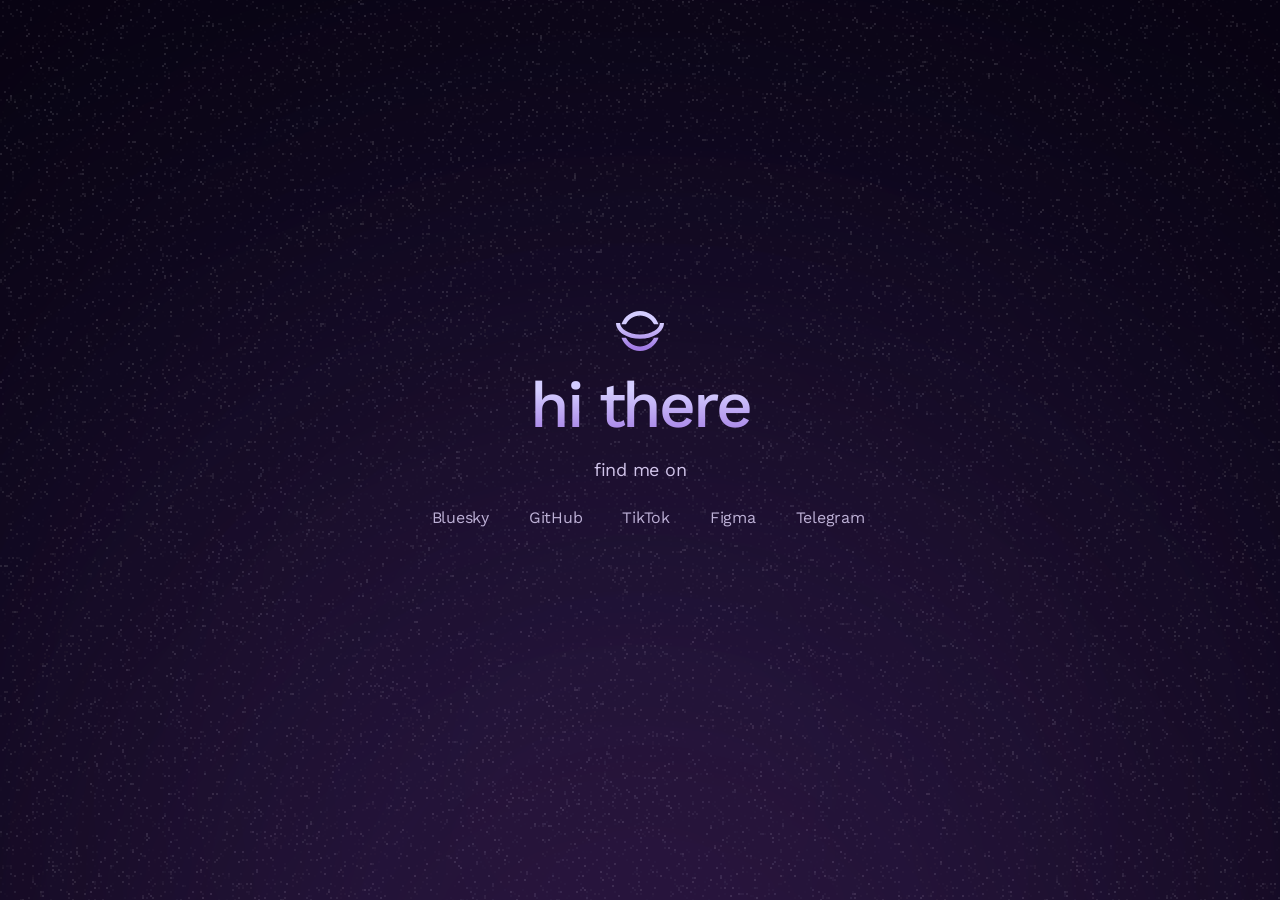
==== index.html @ 8977cb61 "double the https:// double the fun" ====
<!DOCTYPE html>
<html lang="en">
<!--TODO: try and make this in a JS framework or die -->
<head>
    <meta charset="UTF-8">
    <meta name="viewport" content="width=device-width, initial-scale=1.0">
    <title>hello internet</title>
    <link rel="stylesheet" href="style.css">
    <link href="fontawesome.css" rel="stylesheet">
    <link href="brands.css" rel="stylesheet">
    <link href="solid.css" rel="stylesheet">
    <link rel="stylesheet" href="https://fonts.googleapis.com/css2?family=Material+Symbols+Outlined:opsz,wght,FILL,GRAD@20..48,100..700,0..1,-50..200">
</head>
<body>
    <div class="container">
        <img class="logo" src="stellaris.svg" aria-label="logo">
        <h1 class="soon">hi there</h1>
        <p class="landingtext">find me on</p>
        <div class="btn-container">
            <a href="https://bsky.app/profile/orb.gay">
                <div class="bluesky-link btn btn-active">
                    <i class="fa-brands fa-bluesky"></i>
                    <p>Bluesky</p>
                </div>
            </a>
            <a href="https://github.com/blahajcoding">
                <div class="github-link btn btn-active">
                    <i class="fa-brands fa-github"></i>
                    <p>GitHub</p>
                </div>
            </a>
            <a href="https://www.tiktok.com/@gayorb">
                <div class="tiktok-link btn btn-active">
                    <i class="fa-brands fa-tiktok"></i>
                    <p>TikTok</p>
                </div>
            </a>
            <a href="https://https://www.figma.com/@orbdesigns">
                <div class="figma-link btn btn-active">
                    <i class="fa-brands fa-figma"></i>
                    <p>Figma</p>
                </div>
            </a>
            <a href="https://t.me/enbyorb">
                <div class="figma-link btn btn-active">
                    <i class="fa-brands fa-telegram"></i>
                    <p>Telegram</p>
                </div>
            </a>
        </div>
    </div>
</body>
</html>
---- style.css ----
@import url('https://fonts.cdnfonts.com/css/redaction');
@import url('https://fonts.googleapis.com/css2?family=DM+Mono:ital,wght@0,300;0,400;0,500;1,300;1,400;1,500&display=swap');
@import url('https://fonts.googleapis.com/css2?family=DM+Sans:ital,opsz,wght@0,9..40,100..1000;1,9..40,100..1000&display=swap');
@import url('https://fonts.googleapis.com/css2?family=Work+Sans:ital,wght@0,100..900;1,100..900&display=swap');

body {
    background-image: url("bg.svg");
    color: rgba(229, 216, 255, 0.9);
    font-family: "Work Sans", sans-serif;
    overflow: hidden;
    transition: all 0.5s cubic-bezier(0.02, 0.01, 0.21, 1) allow-discrete;
    background-repeat: no-repeat;
    background-size: auto;
    background-position: center;
    letter-spacing: -0.25px;
}

h1 {
    font-size: 64px;
    margin: 0;
    background-image: linear-gradient(180deg, #D4CDFF 30.77%, #A27CE4 91.35%);
    background-clip: text;
    -webkit-background-clip: text;
    -webkit-text-fill-color: transparent;
    letter-spacing: -0.2rem;
    font-weight: 500;
    animation: weight 0.7s 0.75s cubic-bezier(0.02, 0.01, 0.21, 1) forwards;
    opacity: 0;
    transform: translate3d(0, 100%, 0);
    transition: all 0.5s cubic-bezier(0.02, 0.01, 0.21, 1) allow-discrete;
}

.landingtext {
    font-size: 18px;
    margin: 0;
    animation: fadeIn 0.5s 0.75s cubic-bezier(0.02, 0.01, 0.21, 1) forwards;
    opacity: 0;
    transform: translate3d(0, 100%, 0);

}

.container {
    padding: 48px;
    display: flex;
    flex-direction: column;
    height: 82vh;
    gap: 16px;
    justify-content: center;
    flex-basis: auto;
    align-items: center;
}

.logo {
    width: 48px;
    transform: scale(2) translate3d(0, 100%, 0);
    animation: scale 0.5s 0.2s cubic-bezier(0.02, 0.01, 0.21, 1) forwards;
}

.btn {
    color: rgba(229, 216, 255, 0.8);
    border: none;
    font-size: 16px;
    padding: 12px 0;
    background-color: transparent;
    display: flex;
    justify-content: center;
    gap: 16px;
    align-items: center;
    transition: all 0.5s cubic-bezier(0.02, 0.01, 0.21, 1) allow-discrete;
}

.btn:hover {
    border-bottom: 4px solid;
    border-color: rgb(242, 235, 255);
    -moz-box-sizing: border-box;
    -webkit-box-sizing: border-box;
    box-sizing: border-box;
    color: rgb(242, 235, 255);
}

.btn-container {
    display: flex;
    gap: 24px;
    width: 82vw;
    flex-wrap: wrap;
    align-items: center;
    row-gap: 0px;
    justify-content: center;
    animation: peekaboo 0.5s 1s cubic-bezier(0.02, 0.01, 0.21, 1) forwards;
    opacity: 0;
    transition: all 0.5s cubic-bezier(0.02, 0.01, 0.21, 1) allow-discrete;
}

a {
    text-decoration: none;
}

p {
    margin: 0;
}

@keyframes fadeIn {
    from {
      opacity: 0;
      filter: blur(24px);
      transform: translate3d(0, 100%, 0);
    }
    to {
        opacity: 1;
        filter: blur(0px);
        transform: translate3d(0, 0, 0);
    }
}

@keyframes weight {
    from {
        opacity: 0;
        font-weight: 200;
        filter: blur(24px);
        transform: translate3d(0, 100%, 0);
    }
    to {
        opacity: 1;
        filter: blur(0px);
        transform: translate3d(0, 0, 0);
    }
}

@keyframes scale {
    from {
        transform: scale(2) translate3d(0, 100%, 0);
      
    }
    to {
        transform: scale(1) translate3d(0, 0, 0);
    }
}


@media (max-width: 500px) {
.container { 
  align-items: center;
  padding: 32px;
}
h1 {
  text-align: center;
  font-size: 48px;
}
.btn-container {
    justify-content: center;
}
}

.preview-image {
  width: 320px;
  border-radius: 8px;
}

.preview-card {
  display: none;
  flex-direction: column;
  gap: 12px;
  background-color: rgba(255, 255, 255, 0.08);
  width: fit-content;
  padding: 12px;
  border-radius: 16px;
  border: solid;
  border-width: 1px;
  border-color: rgba(255, 255, 255, 0.08);
}

.preview-title, .preview-description {
  margin: 0;
  font-family: "DM Sans";
}

.preview-description {
  color: rgba(255, 255, 255, 0.64);
  width: 320px;
  font-size: 16px;
}

div.bluesky-link:hover + div.bluesky-card {
  flex-direction: row;
}

.visible {
    display: flex;
}

@keyframes peekaboo {
    from {
        opacity: 0;
        filter: blur(24px);
      
    }
    to {
        opacity: 1;
    }
}
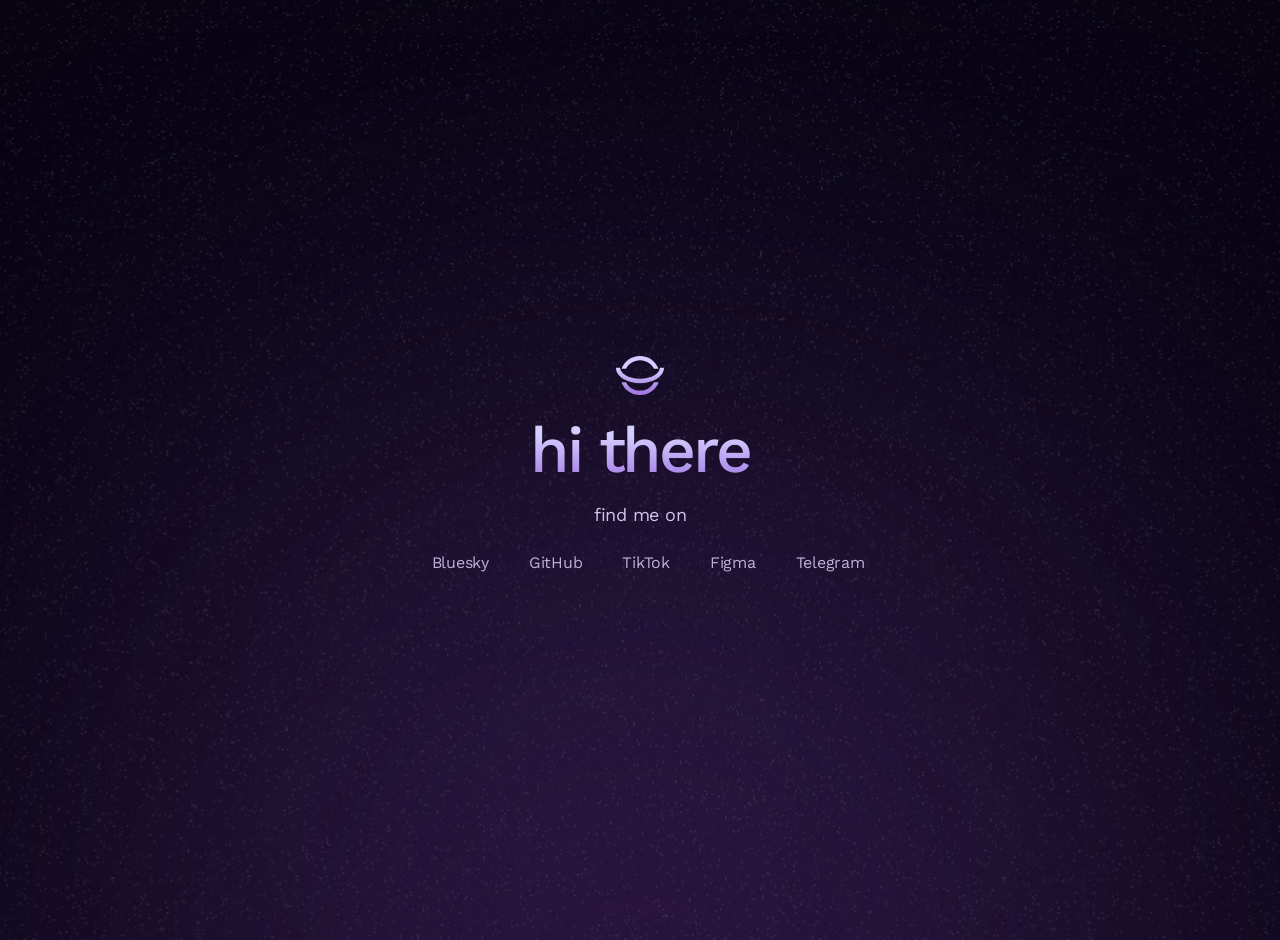
==== commit ffa888f5: "Seamlessly preload background and fonts" ====
--- a/index.html
+++ b/index.html
@@ -10,6 +10,8 @@
     <link href="brands.css" rel="stylesheet">
     <link href="solid.css" rel="stylesheet">
     <link rel="stylesheet" href="https://fonts.googleapis.com/css2?family=Material+Symbols+Outlined:opsz,wght,FILL,GRAD@20..48,100..700,0..1,-50..200">
+    <link rel="preload" href="bg.svg">
+    <link rel="preload" href="https://fonts.googleapis.com/css2?family=Work+Sans:ital,wght@0,100..900;1,100..900&display=swap">
 </head>
 <body>
     <div class="container">
@@ -35,14 +37,14 @@
                     <p>TikTok</p>
                 </div>
             </a>
-            <a href="https://https://www.figma.com/@orbdesigns">
+            <a href="https://www.figma.com/@orbdesigns">
                 <div class="figma-link btn btn-active">
                     <i class="fa-brands fa-figma"></i>
                     <p>Figma</p>
                 </div>
             </a>
             <a href="https://t.me/enbyorb">
-                <div class="figma-link btn btn-active">
+                <div class="tg-link btn btn-active">
                     <i class="fa-brands fa-telegram"></i>
                     <p>Telegram</p>
                 </div>
--- a/style.css
+++ b/style.css
@@ -1,6 +1,3 @@
-@import url('https://fonts.cdnfonts.com/css/redaction');
-@import url('https://fonts.googleapis.com/css2?family=DM+Mono:ital,wght@0,300;0,400;0,500;1,300;1,400;1,500&display=swap');
-@import url('https://fonts.googleapis.com/css2?family=DM+Sans:ital,opsz,wght@0,9..40,100..1000;1,9..40,100..1000&display=swap');
 @import url('https://fonts.googleapis.com/css2?family=Work+Sans:ital,wght@0,100..900;1,100..900&display=swap');
 
 body {
@@ -10,7 +7,7 @@
     overflow: hidden;
     transition: all 0.5s cubic-bezier(0.02, 0.01, 0.21, 1) allow-discrete;
     background-repeat: no-repeat;
-    background-size: auto;
+    background-size: cover;
     background-position: center;
     letter-spacing: -0.25px;
 }
@@ -24,7 +21,7 @@
     -webkit-text-fill-color: transparent;
     letter-spacing: -0.2rem;
     font-weight: 500;
-    animation: weight 0.7s 0.75s cubic-bezier(0.02, 0.01, 0.21, 1) forwards;
+    animation: weight 0.7s 0.75s cubic-bezier(0.35, 0.11, 0.27, 1.04) forwards;
     opacity: 0;
     transform: translate3d(0, 100%, 0);
     transition: all 0.5s cubic-bezier(0.02, 0.01, 0.21, 1) allow-discrete;
@@ -33,7 +30,7 @@
 .landingtext {
     font-size: 18px;
     margin: 0;
-    animation: fadeIn 0.5s 0.75s cubic-bezier(0.02, 0.01, 0.21, 1) forwards;
+    animation: fadeIn 0.5s 0.8s cubic-bezier(0.02, 0.01, 0.21, 1) forwards;
     opacity: 0;
     transform: translate3d(0, 100%, 0);
 
@@ -43,7 +40,7 @@
     padding: 48px;
     display: flex;
     flex-direction: column;
-    height: 82vh;
+    height: 92vh;
     gap: 16px;
     justify-content: center;
     flex-basis: auto;
@@ -53,7 +50,7 @@
 .logo {
     width: 48px;
     transform: scale(2) translate3d(0, 100%, 0);
-    animation: scale 0.5s 0.2s cubic-bezier(0.02, 0.01, 0.21, 1) forwards;
+    animation: scale 0.75s 0.2s cubic-bezier(0.215, 0.61, 0.355, 1) forwards;
 }
 
 .btn {
@@ -86,7 +83,7 @@
     align-items: center;
     row-gap: 0px;
     justify-content: center;
-    animation: peekaboo 0.5s 1s cubic-bezier(0.02, 0.01, 0.21, 1) forwards;
+    animation: peekaboo 0.75s 1.1s cubic-bezier(0.215, 0.61, 0.355, 1) forwards;
     opacity: 0;
     transition: all 0.5s cubic-bezier(0.02, 0.01, 0.21, 1) allow-discrete;
 }
@@ -197,4 +194,5 @@
     to {
         opacity: 1;
     }
-}+}
+
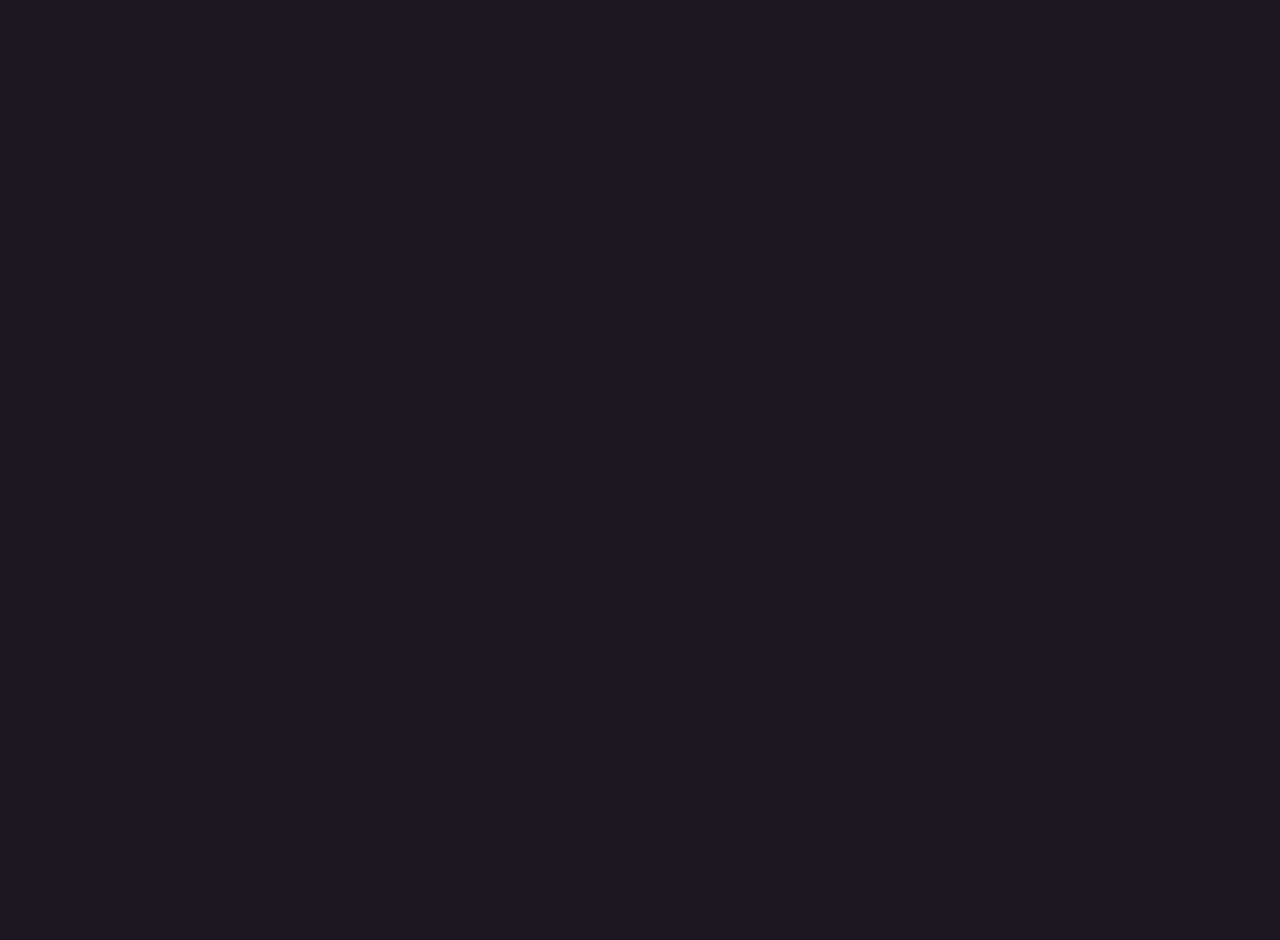
==== commit e5d65d73: "Fix alignment issues (+ slight issue with the projects grid)" ====
--- a/index.html
+++ b/index.html
@@ -1,6 +1,7 @@
 <!DOCTYPE html>
 <html lang="en">
 <!--TODO: try and make this in a JS framework or die -->
+
 <head>
     <meta charset="UTF-8">
     <meta name="viewport" content="width=device-width, initial-scale=1.0">
@@ -9,48 +10,20 @@
     <link href="fontawesome.css" rel="stylesheet">
     <link href="brands.css" rel="stylesheet">
     <link href="solid.css" rel="stylesheet">
-    <link rel="stylesheet" href="https://fonts.googleapis.com/css2?family=Material+Symbols+Outlined:opsz,wght,FILL,GRAD@20..48,100..700,0..1,-50..200">
-    <link rel="preload" href="bg.svg">
-    <link rel="preload" href="https://fonts.googleapis.com/css2?family=Work+Sans:ital,wght@0,100..900;1,100..900&display=swap">
+    <link rel="stylesheet"
+        href="https://fonts.googleapis.com/css2?family=Material+Symbols+Outlined:opsz,wght,FILL,GRAD@20..48,100..700,0..1,-50..200">
+    <link rel="preload"
+        href="https://fonts.googleapis.com/css2?family=Work+Sans:ital,wght@0,100..900;1,100..900&display=swap">
+    <link rel="stylesheet" href="https://cdn.jsdelivr.net/npm/@tabler/icons-webfont@latest/dist/tabler-icons.min.css" />
+    <script src="https://cdn.jsdelivr.net/npm/htmx.org@2.0.8/dist/htmx.min.js"></script>
 </head>
+
 <body>
     <div class="container">
-        <img class="logo" src="stellaris.svg" aria-label="logo">
-        <h1 class="soon">hi there</h1>
-        <p class="landingtext">find me on</p>
-        <div class="btn-container">
-            <a href="https://bsky.app/profile/orb.gay">
-                <div class="bluesky-link btn btn-active">
-                    <i class="fa-brands fa-bluesky"></i>
-                    <p>Bluesky</p>
-                </div>
-            </a>
-            <a href="https://github.com/blahajcoding">
-                <div class="github-link btn btn-active">
-                    <i class="fa-brands fa-github"></i>
-                    <p>GitHub</p>
-                </div>
-            </a>
-            <a href="https://www.tiktok.com/@gayorb">
-                <div class="tiktok-link btn btn-active">
-                    <i class="fa-brands fa-tiktok"></i>
-                    <p>TikTok</p>
-                </div>
-            </a>
-            <a href="https://www.figma.com/@orbdesigns">
-                <div class="figma-link btn btn-active">
-                    <i class="fa-brands fa-figma"></i>
-                    <p>Figma</p>
-                </div>
-            </a>
-            <a href="https://t.me/enbyorb">
-                <div class="tg-link btn btn-active">
-                    <i class="fa-brands fa-telegram"></i>
-                    <p>Telegram</p>
-                </div>
-            </a>
+        <div class="contents slide-content" hx-get="/contents/home.html" hx-swap="innerHTML" hx-trigger="load">
+
         </div>
     </div>
 </body>
-</html>
 
+</html>
--- a/style.css
+++ b/style.css
@@ -1,39 +1,29 @@
-@import url('https://fonts.googleapis.com/css2?family=Work+Sans:ital,wght@0,100..900;1,100..900&display=swap');
+@import url("fonts/not-inter-variable/not-inter-variable.css");
 
 body {
-    background-image: url("bg.svg");
-    color: rgba(229, 216, 255, 0.9);
-    font-family: "Work Sans", sans-serif;
+    color: #ECD1FF;
+    font-family: "Not Inter Variable", sans-serif;
     overflow: hidden;
-    transition: all 0.5s cubic-bezier(0.02, 0.01, 0.21, 1) allow-discrete;
+    transition: all 0.32s cubic-bezier(0.02, 0.01, 0.21, 1) allow-discrete;
     background-repeat: no-repeat;
     background-size: cover;
     background-position: center;
-    letter-spacing: -0.25px;
+    background-color: #1D1722;
 }
 
 h1 {
-    font-size: 64px;
+    font-size: 48px;
     margin: 0;
-    background-image: linear-gradient(180deg, #D4CDFF 30.77%, #A27CE4 91.35%);
-    background-clip: text;
-    -webkit-background-clip: text;
-    -webkit-text-fill-color: transparent;
-    letter-spacing: -0.2rem;
-    font-weight: 500;
-    animation: weight 0.7s 0.75s cubic-bezier(0.35, 0.11, 0.27, 1.04) forwards;
-    opacity: 0;
-    transform: translate3d(0, 100%, 0);
-    transition: all 0.5s cubic-bezier(0.02, 0.01, 0.21, 1) allow-discrete;
+    letter-spacing: -0.05rem;
+    font-weight: 700;
+    padding: 0;
 }
 
 .landingtext {
     font-size: 18px;
     margin: 0;
-    animation: fadeIn 0.5s 0.8s cubic-bezier(0.02, 0.01, 0.21, 1) forwards;
-    opacity: 0;
-    transform: translate3d(0, 100%, 0);
-
+    color: rgba(236, 209, 255, 0.64);
+    line-height: 1.4em;
 }
 
 .container {
@@ -48,44 +38,70 @@
 }
 
 .logo {
-    width: 48px;
-    transform: scale(2) translate3d(0, 100%, 0);
-    animation: scale 0.75s 0.2s cubic-bezier(0.215, 0.61, 0.355, 1) forwards;
+    width: 42px;
 }
 
 .btn {
-    color: rgba(229, 216, 255, 0.8);
+    color: #ECD1FF;
     border: none;
     font-size: 16px;
     padding: 12px 0;
     background-color: transparent;
     display: flex;
-    justify-content: center;
-    gap: 16px;
-    align-items: center;
-    transition: all 0.5s cubic-bezier(0.02, 0.01, 0.21, 1) allow-discrete;
+    gap: 16px;
+    align-items: center;
+    transition: all 0.32s cubic-bezier(0.02, 0.01, 0.21, 1) allow-discrete;
+    font-size: 18px;
+    font-weight: 500;
+    cursor: pointer;
+}
+
+.info {
+    color: #ECD1FF;
+    border: none;
+    font-size: 16px;
+    padding: 12px 0;
+    background-color: transparent;
+    display: flex;
+    gap: 16px;
+    align-items: center;
+    font-size: 18px;
+    font-weight: 500;
+}
+
+
+.btn-secondary {
+    color: rgba(236, 209, 255, 0.6);
+    border: none;
+    font-size: 16px;
+    padding: 12px 0;
+    background-color: transparent;
+    display: flex;
+    gap: 8px;
+    align-items: center;
+    transition: all 0.32s cubic-bezier(0.02, 0.01, 0.21, 1) allow-discrete;
+    font-size: 19px;
+    font-weight: 400;
+    cursor: pointer;
 }
 
 .btn:hover {
-    border-bottom: 4px solid;
-    border-color: rgb(242, 235, 255);
-    -moz-box-sizing: border-box;
-    -webkit-box-sizing: border-box;
-    box-sizing: border-box;
+    background-color: rgba(219, 199, 255, 0.08);
     color: rgb(242, 235, 255);
+    padding: 16px;
+    border-radius: 12px;
+}
+
+.btn-secondary:hover {
+    color: rgb(242, 235, 255);
 }
 
 .btn-container {
     display: flex;
     gap: 24px;
-    width: 82vw;
-    flex-wrap: wrap;
-    align-items: center;
     row-gap: 0px;
-    justify-content: center;
-    animation: peekaboo 0.75s 1.1s cubic-bezier(0.215, 0.61, 0.355, 1) forwards;
-    opacity: 0;
-    transition: all 0.5s cubic-bezier(0.02, 0.01, 0.21, 1) allow-discrete;
+    transition: all 0.32s cubic-bezier(0.02, 0.01, 0.21, 1) allow-discrete;
+    flex-direction: column;
 }
 
 a {
@@ -98,10 +114,11 @@
 
 @keyframes fadeIn {
     from {
-      opacity: 0;
-      filter: blur(24px);
-      transform: translate3d(0, 100%, 0);
-    }
+        opacity: 0;
+        filter: blur(24px);
+        transform: translate3d(0, 100%, 0);
+    }
+
     to {
         opacity: 1;
         filter: blur(0px);
@@ -116,6 +133,7 @@
         filter: blur(24px);
         transform: translate3d(0, 100%, 0);
     }
+
     to {
         opacity: 1;
         filter: blur(0px);
@@ -126,73 +144,268 @@
 @keyframes scale {
     from {
         transform: scale(2) translate3d(0, 100%, 0);
-      
-    }
+
+    }
+
     to {
         transform: scale(1) translate3d(0, 0, 0);
     }
 }
 
 
-@media (max-width: 500px) {
-.container { 
-  align-items: center;
-  padding: 32px;
-}
-h1 {
-  text-align: center;
-  font-size: 48px;
-}
-.btn-container {
+@media (max-width: 800px) {
+    div.contents {
+        width: 80vw;
+    }
+}
+
+.preview-image {
+    width: 320px;
+    border-radius: 8px;
+}
+
+.preview-title,
+.preview-description {
+    margin: 0;
+    font-family: "DM Sans";
+}
+
+.preview-description {
+    color: rgba(255, 255, 255, 0.64);
+    width: 320px;
+    font-size: 16px;
+}
+
+div.bluesky-link:hover+div.bluesky-card {
+    flex-direction: row;
+}
+
+.visible {
+    display: flex;
+}
+
+.contents {
+    display: flex;
+    flex-direction: column;
+    gap: 20px;
+    width: 640px;
+    transition: all 0.32s ease-in-out;
+}
+
+.ti {
+    margin: 0;
+    font-size: 22px;
+}
+
+@keyframes fade-in {
+    from {
+        opacity: 0;
+    }
+}
+
+@keyframes fade-out {
+    to {
+        opacity: 0;
+    }
+}
+
+
+.secondary {
+    font-weight: 400;
+    color: rgba(236, 209, 255, 0.6);
+}
+
+.contents {
+    transition: all 0.5s cubic-bezier(0.215, 0.61, 0.355, 1) allow-discrete;
+    view-transition-name: contents;
+}
+
+@keyframes slide-to-left {
+    from {
+        transform: translateX(0);
+        opacity: 1;
+        filter: blur(12px);
+    }
+
+    to {
+        transform: translateX(-16%);
+        opacity: 0;
+        filter: blur(0px);
+    }
+}
+
+@keyframes slide-from-right {
+    from {
+        transform: translateX(16%);
+        opacity: 0;
+        filter: blur(12px);
+    }
+
+    to {
+        transform: translateX(0);
+        opacity: 1;
+        filter: blur(0px);
+    }
+}
+
+::view-transition-old(contents) {
+    animation: 0.5s cubic-bezier(0.215, 0.61, 0.355, 1) both slide-to-left;
+}
+
+::view-transition-new(contents) {
+    animation: 0.5s cubic-bezier(0.215, 0.61, 0.355, 1) both slide-from-right;
+}
+
+.contents {
+    animation: fade-in 0.5s cubic-bezier(0.215, 0.61, 0.355, 1);
+}
+
+.secondary-link {
+    all: unset;
+    border-bottom: 2px solid rgba(236, 209, 255, 0.24);
+    cursor: pointer;
+}
+
+.secondary-link:hover {
+    color: rgba(236, 209, 255, 0.8);
+    border-bottom: 2px solid rgba(236, 209, 255, 0.45);
+}
+
+.project-logo {
+    width: 36px;
+    height: 36px;
+    margin-inline-start: 2px;
+}
+
+.project-name {
+    font-size: 26px;
+    letter-spacing: -0.03em;
+}
+
+.project-card {
+    display: flex;
+    flex-direction: column;
+    gap: 20px;
+    background-color: rgba(219, 199, 255, 0.04);
+    padding: 14px;
+    border-radius: 24px;
+    border: 1px solid rgba(255, 255, 255, 0.036);
+    justify-content: space-between;
+}
+
+.project-grid {
+    display: grid;
+    grid-template-columns: 1fr 1fr;
+    gap: 16px;
+    overflow: scroll;
+    border-radius: 16px;
+}
+
+.project-grid::-webkit-scrollbar {
+    display: none;
+}
+
+.project-description {
+    line-height: 150%;
+    width: 100%;
+}
+
+.avatar {
+    width: 32px;
+    border-radius: 20px;
+}
+
+person {
+    display: flex;
+    align-items: center;
+    justify-content: space-between;
+}
+
+.name {
+    font-size: 16px;
+}
+
+.people {
+    display: flex;
+    gap: 16px;
+    flex-direction: column;
+}
+
+.person-info {
+    display: flex;
+    gap: 8px;
+    align-items: center;
+}
+
+a {
+    all: unset;
+}
+
+.btn-container-profile {
+    display: flex;
+}
+
+.btn-fullwidth {
+    all: unset;
+    width: 100%;
+    background-color: #ecd1ff10;
+    display: flex;
+    -webkit-box-sizing: border-box;
+    -moz-box-sizing: border-box;
+    box-sizing: border-box;
+    padding: 12px;
+    gap: 8px;
+    border-radius: 10px;
+    color: #ECD1FF;
+    font-weight: 500;
+    border: 1px solid rgba(255, 255, 255, 0.036);
+    transition: all 0.32s cubic-bezier(0.02, 0.01, 0.21, 1) allow-discrete;
+    cursor: pointer;
+}
+
+.btn-fullwidth:hover {
+    background-color: #ECD1FF;
+    color: #1D1722;
+}
+
+.pcard-top {
+    display: flex;
+    flex-direction: column;
+    gap: 16px;
+}
+
+.project-info {
+    display: flex;
+    flex-direction: column;
+    gap: 8px;
+}
+
+@media screen and (max-width: 690px) {
+    .project-grid {
+        display: flex;
+        flex-direction: column;
+    }
+
+    .project-card {
+        width: auto;
+    }
+}
+
+.contents {
+    max-height: 86vh;
+}
+
+.profile-link {
+    display: flex;
+    cursor: pointer;
+    height: max-content;
     justify-content: center;
-}
-}
-
-.preview-image {
-  width: 320px;
-  border-radius: 8px;
-}
-
-.preview-card {
-  display: none;
-  flex-direction: column;
-  gap: 12px;
-  background-color: rgba(255, 255, 255, 0.08);
-  width: fit-content;
-  padding: 12px;
-  border-radius: 16px;
-  border: solid;
-  border-width: 1px;
-  border-color: rgba(255, 255, 255, 0.08);
-}
-
-.preview-title, .preview-description {
-  margin: 0;
-  font-family: "DM Sans";
-}
-
-.preview-description {
-  color: rgba(255, 255, 255, 0.64);
-  width: 320px;
-  font-size: 16px;
-}
-
-div.bluesky-link:hover + div.bluesky-card {
-  flex-direction: row;
-}
-
-.visible {
-    display: flex;
-}
-
-@keyframes peekaboo {
-    from {
-        opacity: 0;
-        filter: blur(24px);
-      
-    }
-    to {
-        opacity: 1;
-    }
-}
-
+    transition: all 0.32s cubic-bezier(0.02, 0.01, 0.21, 1) allow-discrete;
+}
+
+.profile-link:hover {
+    background-color: #ECD1FF;
+    padding: 8px;
+    color: #1D1722;
+    border-radius: 8px;
+}
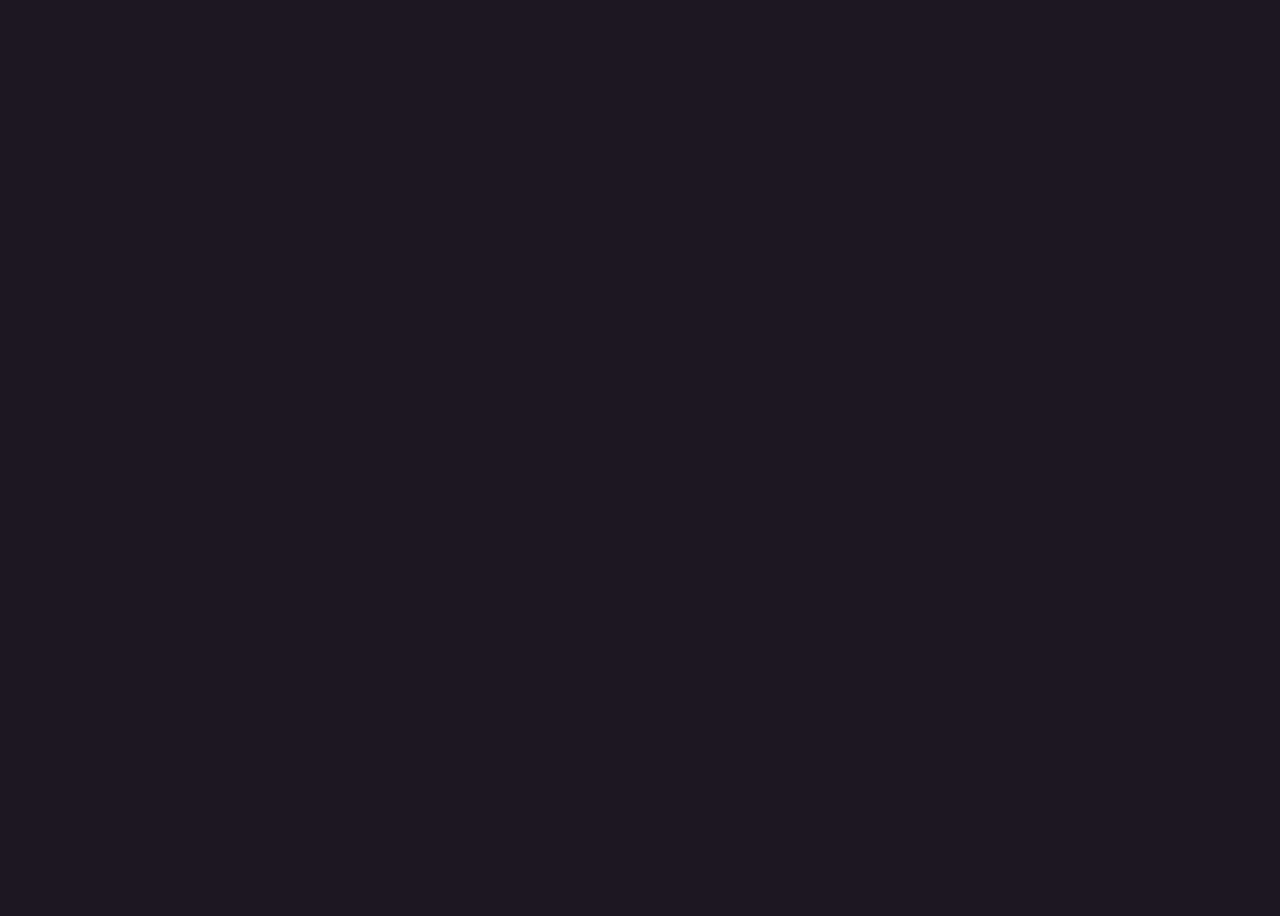
==== commit 914b808c: "QOL: Improve experience on treadmills/tablets, fix back button, unjankify animations Hmm. So I tried" ====
--- a/index.html
+++ b/index.html
@@ -20,7 +20,7 @@
 
 <body>
     <div class="container">
-        <div class="contents slide-content" hx-get="/contents/home.html" hx-swap="innerHTML" hx-trigger="load">
+        <div class="contents slide-content" hx-get="/contents/home.html" hx-swap="innerHTML transition:true" hx-trigger="load">
 
         </div>
     </div>
--- a/style.css
+++ b/style.css
@@ -2,7 +2,7 @@
 
 body {
     color: #ECD1FF;
-    font-family: "Not Inter Variable", sans-serif;
+    font-family: "Not Inter Variable";
     overflow: hidden;
     transition: all 0.32s cubic-bezier(0.02, 0.01, 0.21, 1) allow-discrete;
     background-repeat: no-repeat;
@@ -27,14 +27,18 @@
 }
 
 .container {
-    padding: 48px;
-    display: flex;
-    flex-direction: column;
-    height: 92vh;
+    /* padding: 48px; */
+    display: flex;
+    flex-direction: column;
+    height: 100vh;
     gap: 16px;
     justify-content: center;
     flex-basis: auto;
     align-items: center;
+    -webkit-box-sizing: border-box;
+    -moz-box-sizing: border-box;
+    box-sizing: border-box;
+    view-transition-name: mrow;
 }
 
 .logo {
@@ -217,7 +221,6 @@
 
 .contents {
     transition: all 0.5s cubic-bezier(0.215, 0.61, 0.355, 1) allow-discrete;
-    view-transition-name: contents;
 }
 
 @keyframes slide-to-left {
@@ -228,7 +231,7 @@
     }
 
     to {
-        transform: translateX(-16%);
+        transform: translateX(-12%);
         opacity: 0;
         filter: blur(0px);
     }
@@ -236,7 +239,7 @@
 
 @keyframes slide-from-right {
     from {
-        transform: translateX(16%);
+        transform: translateX(12%);
         opacity: 0;
         filter: blur(12px);
     }
@@ -248,16 +251,13 @@
     }
 }
 
-::view-transition-old(contents) {
+
+::view-transition-old(mrow) {
     animation: 0.5s cubic-bezier(0.215, 0.61, 0.355, 1) both slide-to-left;
 }
 
-::view-transition-new(contents) {
+::view-transition-new(mrow) {
     animation: 0.5s cubic-bezier(0.215, 0.61, 0.355, 1) both slide-from-right;
-}
-
-.contents {
-    animation: fade-in 0.5s cubic-bezier(0.215, 0.61, 0.355, 1);
 }
 
 .secondary-link {
@@ -298,7 +298,7 @@
     grid-template-columns: 1fr 1fr;
     gap: 16px;
     overflow: scroll;
-    border-radius: 16px;
+    border-radius: 24px;
 }
 
 .project-grid::-webkit-scrollbar {
@@ -392,7 +392,26 @@
 }
 
 .contents {
-    max-height: 86vh;
+    max-height: 80vh;
+}
+
+
+@media screen and (max-height: 700px) {
+    .container {
+        height: initial;
+        padding: 48px;
+        box-sizing: initial;
+        justify-content: inherit;
+    }
+
+    .contents {
+        max-height: initial;
+    }
+
+    body {
+        overflow: scroll;
+        scrollbar-width: thin;
+    }
 }
 
 .profile-link {
@@ -408,4 +427,8 @@
     padding: 8px;
     color: #1D1722;
     border-radius: 8px;
+}
+
+* {
+    -webkit-tap-highlight-color: transparent;
 }
